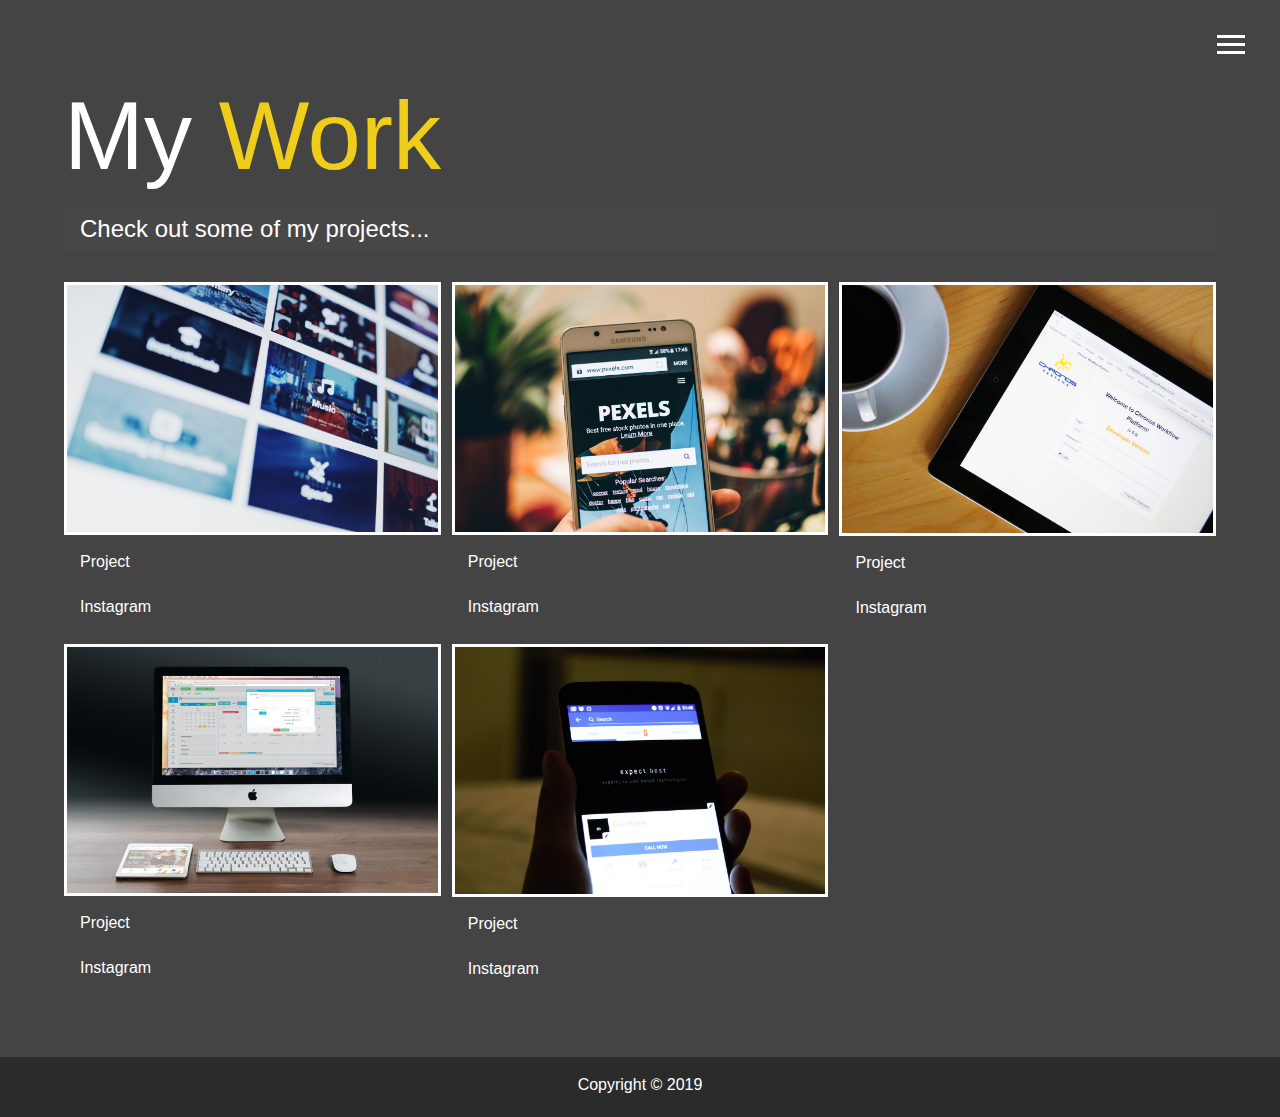
==== work.html @ 4a2ecdd3 "Updates" ====
<!DOCTYPE html>
<html lang="en">
<head>
    <meta charset="UTF-8">
    <meta name="viewport" content="width=device-width, initial-scale=1.0">
    <meta http-equiv="X-UA-Compatible" content="ie=edge">
    <link rel="stylesheet" href="https://use.fontawesome.com/releases/v5.8.1/css/all.css" integrity="sha384-50oBUHEmvpQ+1lW4y57PTFmhCaXp0ML5d60M1M7uH2+nqUivzIebhndOJK28anvf" crossorigin="anonymous">


    <link rel="stylesheet" href="css/main.css">
    <title>View My Work</title>
</head>
<body>
  <div class="overlay"></div> 
   <header>
    <div class="menu-btn">
     <div class="btn-line"></div>
     <div class="btn-line"></div>
     <div class="btn-line"></div>
   </div>   
   <nav class="menu">
     <div class="menu-branding">  
         <div class="portrait"></div>
     </div>
     <ul class="menu-nav">
       <li class="nav-item">
           <a href="index.html" class="nav-link">Home</a>
           
       </li>    
       <li class="nav-item">
           <a href="about.html" class="nav-link">About Me</a>
           
       </li>    
       <li class="nav-item current">
           <a href="work.html" class="nav-link">MY Work</a>
           
       </li>    
       <li class="nav-item">
           <a href="contact.html" class="nav-link">How To Reach Me</a>
            
       </li>    
     </ul>
 </nav>

   </header>
   <main id="work">
        <h1 class="lg-heading">
           My <span class="text-secondary">Work</span>
       </h1>
       <h2 class="sm-heading">
           Check out some of my projects...
       </h2>
       <div class="projects">
           <div class="item">
               <a href="#!">
                   <img src="img/projects/project1.jpg" alt="project">
               </a>
               <a href="#" class="btn-light">
                   <i class="fas fa-eye"></i>Project
               </a> 
               <a href="#" class="btn-dark">
                    <i class="fab fa-instagram"></i> Instagram
                </a>
           </div>

           <div class="item">
                <a href="#!">
                    <img src="img/projects/project2.jpg" alt="project">
                </a>
                <a href="#" class="btn-light">
                    <i class="fas fa-eye"></i>Project
                </a> 
                <a href="#" class="btn-dark">
                     <i class="fab fa-instagram"></i> Instagram
                 </a>
            </div>

            <div class="item">
                    <a href="#!">
                        <img src="img/projects/project3.jpg" alt="project">
                    </a>
                    <a href="#" class="btn-light">
                        <i class="fas fa-eye"></i>Project
                    </a> 
                    <a href="#" class="btn-dark">
                         <i class="fab fa-instagram"></i> Instagram
                     </a>
                </div>

                <div class="item ">
                        <a href="#!">
                            <img src="img/projects/project4.jpg" alt="project">
                        </a>
                        <a href="#" class="btn-light">
                            <i class="fas fa-eye"></i>Project
                        </a> 
                        <a href="#" class="btn-dark">
                             <i class="fab fa-instagram"></i> Instagram
                         </a>
                    </div>

                    <div class="item">
                            <a href="#!">
                                <img src="img/projects/project5.jpg" alt="project">
                            </a>
                            <a href="#" class="btn-light">
                                <i class="fas fa-eye"></i>Project
                            </a> 
                            <a href="#" class="btn-dark">
                                 <i class="fab fa-instagram"></i> Instagram
                             </a>
                        </div>
           
       </div>

       
       
   </main>

   <footer id="main-footer">
     Copyright &copy; 2019

   </footer>

 
   <script src="js/main.js"></script>
</body>
</html>
---- css/main.css ----
.menu-btn {
  position: absolute;
  z-index: 3;
  right: 35px;
  top: 35px;
  cursor: pointer;
  transition: all 0.5s ease-out; }
  .menu-btn .btn-line {
    width: 28px;
    height: 3px;
    margin: 0 0 5px 0;
    background: #fff;
    transition: all 0.5s ease-out; }
  .menu-btn.close {
    transform: rotate(180deg); }
    .menu-btn.close .btn-line:nth-child(1) {
      transform: rotate(45deg) translate(5px, 5px); }
    .menu-btn.close .btn-line:nth-child(2) {
      opacity: 0; }
    .menu-btn.close .btn-line:nth-child(3) {
      transform: rotate(-45deg) translate(7px, -6px); }

.menu {
  position: fixed;
  top: 0;
  width: 100%;
  opacity: 0.9;
  visibility: hidden; }
  .menu.show {
    visibility: visible; }
  .menu-branding, .menu-nav {
    display: flex;
    flex-flow: column wrap;
    align-items: center;
    justify-content: center;
    float: left;
    width: 50%;
    height: 100vh;
    overflow: hidden; }
  .menu-nav {
    margin: 0;
    padding: 0;
    background: #373737;
    list-style: none;
    transform: translate3d(0, -100%, 0);
    transition: all 0.5s ease-out; }
    .menu-nav.show {
      transform: translate3d(0, 0, 0); }
  .menu-branding {
    background: #444;
    transform: translate3d(0, 100%, 0);
    transition: all 0.5s ease-out; }
    .menu-branding.show {
      transform: translate3d(0, 0, 0); }
    .menu-branding .portrait {
      width: 250px;
      height: 250px;
      background: url("../img/portrait.jpg");
      border-radius: 50%;
      border: solid 3px #eece1a; }
  .menu .nav-item {
    transform: translate3d(600px, 0, 0);
    transition: all 0.5s ease-out; }
    .menu .nav-item.show {
      transform: translate3d(0, 0, 0); }
    .menu .nav-item.current > a {
      color: #eece1a; }
  .menu .nav-link {
    display: inline-block;
    position: relative;
    font-size: 30px;
    text-transform: uppercase;
    padding: 1rem 0;
    font-weight: 300;
    color: #fff;
    text-decoration: none;
    transition: all 0.5s ease-out; }
    .menu .nav-link:hover {
      color: #eece1a; }

.nav-item:nth-child(1) {
  transition-delay: 0.1s; }

.nav-item:nth-child(2) {
  transition-delay: 0.2s; }

.nav-item:nth-child(3) {
  transition-delay: 0.3s; }

.nav-item:nth-child(4) {
  transition-delay: 0.4s; }

* {
  box-sizing: border-box; }

body {
  background: #444;
  color: #fff;
  height: 100%;
  margin: 0;
  font-family: 'Segoe UI', Tahoma, Geneva, Verdana, sans-serif;
  line-height: 1.5; }
  body#bg-img {
    background: url(../img/background.jpg);
    background-attachment: fixed;
    background-size: cover; }
    body#bg-img .overlay {
      position: absolute;
      top: 0;
      right: 0;
      width: 100%;
      height: 100%;
      z-index: -1;
      background: rgba(68, 68, 68, 0.8); }

h1, h2, h3 {
  margin: 0;
  font-weight: 400; }
  h1.lg-heading, h2.lg-heading, h3.lg-heading {
    font-size: 6rem; }
  h1.sm-heading, h2.sm-heading, h3.sm-heading {
    margin-bottom: 2rem;
    padding: 0.2rem 1rem;
    background: rgba(73, 73, 73, 0.5); }

a {
  color: #fff;
  text-decoration: none; }

header {
  position: fixed;
  z-index: 2;
  width: 100%; }

.text-secondary {
  color: #eece1a; }

main {
  padding: 4rem;
  min-height: calc(100vh - 60px); }
  main .icons {
    margin-top: 1rem; }
    main .icons a {
      padding: 0.4rem; }
      main .icons a:hover {
        color: #eece1a;
        transition: all 0.5s ease-out; }
  main#home {
    overflow: hidden; }
    main#home h1 {
      margin-top: 20vh; }

.about-info {
  display: grid;
  grid-gap: 30px;
  grid-template-areas: 'bioimage bio bio' 'job1 job2 job3';
  grid-template-columns: repeat 3, 1fr; }
  .about-info .bio-image {
    grid-area: bioimage;
    margin: auto;
    height: 77%;
    border-radius: 50%;
    border: #eece1a 3px solid; }
  .about-info .bio {
    grid-area: bio;
    font-size: 1.5rem; }
  .about-info .job-1 {
    grid-area: job1; }
  .about-info .job-2 {
    grid-area: job2; }
  .about-info .job-3 {
    grid-area: job3; }
  .about-info .job {
    background: lighten #444, 5;
    padding: 0.5rem;
    border-bottom: #eece1a 5px solid; }

.projects {
  display: grid;
  grid-gap: 0.7rem;
  grid-template-columns: repeat(3, 1fr); }
  .projects img {
    width: 100%;
    border: 3px #fff solid; }
    .projects img:hover {
      opacity: 0.5;
      border-color: #eece1a;
      transition: all 0.5s ease-out; }

.boxes {
  display: flex;
  flex-wrap: wrap;
  justify-content: space-evenly;
  align-items: center;
  margin-top: 1rem; }
  .boxes div {
    font-size: 2rem;
    border: 3px #fff solid;
    padding: 1.5rem 2.5;
    margin-bottom: 3rem;
    transition: all 0.5s ease-out; }
    .boxes div:hover {
      padding: 0.5rem 1.5rem;
      background: black;
      color: set-text-color black; }
      .boxes div:hover sapn {
        color: set-text-color black; }

.btn, .btn-dark, .btn-light {
  display: block;
  padding: 0.5rem 1rem;
  border: 0;
  margin-bottom: 0.3rem; }
  .btn:hover, .btn-dark:hover, .btn-light:hover {
    background: #eece1a;
    color: set-text-color(#eece1a); }

.btn-dark {
  background: dlighten #444, 50;
  color: #fff; }

.btn-light {
  background: darken #444, 50;
  color: #fff; }

#main-footer {
  text-align: center;
  padding: 1rem;
  background: #2b2b2b;
  height: 60px; }

@media screen and (min-width: 1171px) {
  .projects {
    grid-template-columns: repeat 4, 1fr; } }

@media screen and (min-width: 769) and (max-width: 1170px) {
  grid-template-columns: repeat 3, 1fr; }

@media screen and (max-width: 768px) {
  main {
    align-items: center;
    text-align: center; }
    main .lg-heading {
      line-height: 1;
      margin-bottom: 1rem; }
  ul.menu-nav,
  div.menu-branding {
    float: none;
    width: 100%;
    min-height: 0; }
    ul.menu-nav.show,
    div.menu-branding.show {
      transform: translate3d(0, 0, 0); }
  .menu-nav {
    height: 75vh;
    transform: translate3d(-100%, 0, 0);
    font-size: 24px; }
  .menu-branding {
    height: 25vh;
    transform: translate3d(100%, 0, 0); }
    .menu-branding .portrait {
      background: url("../img/portrait_small.jpg");
      width: 150px;
      height: 150px; }
  .about-info {
    grid-template-areas: 'bioimage' 'bio' 'job1' 'job2' 'job3';
    grid-template-columns: 1fr; }
  .projects {
    grid-template-columns: repeat 2, 1fr; } }

@media screen and (max-width: 500px) {
  main#home h1 {
    margin-top: 10vh; }
  .projects {
    grid-template-columns: 1fr; } }
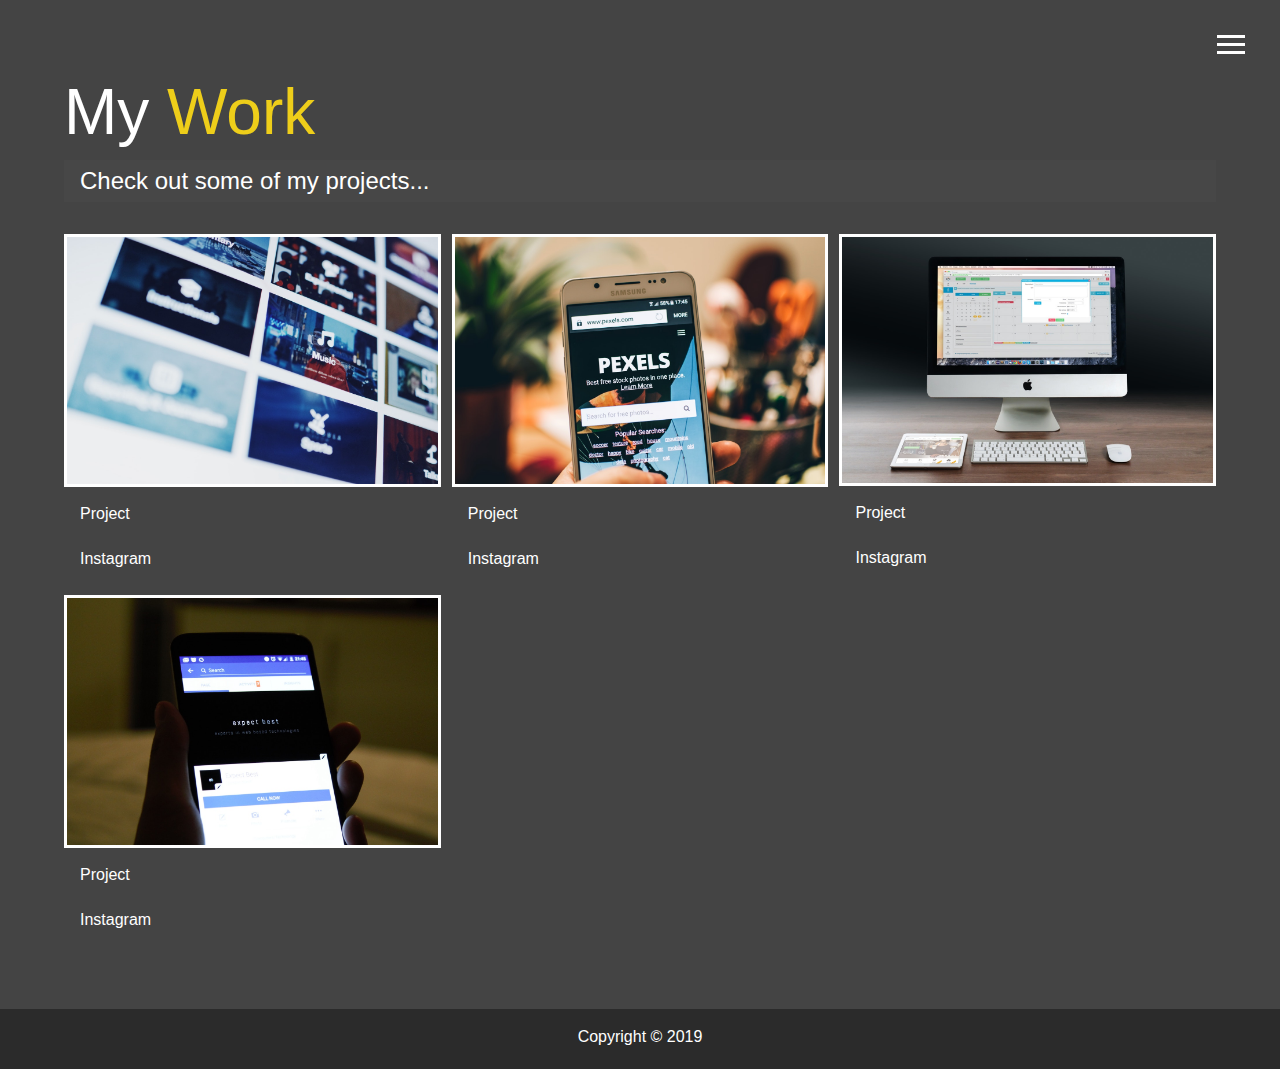
==== commit 6af78858: "Update work.html" ====
--- a/work.html
+++ b/work.html
@@ -75,17 +75,7 @@
                  </a>
             </div>
 
-            <div class="item">
-                    <a href="#!">
-                        <img src="img/projects/project3.jpg" alt="project">
-                    </a>
-                    <a href="#" class="btn-light">
-                        <i class="fas fa-eye"></i>Project
-                    </a> 
-                    <a href="#" class="btn-dark">
-                         <i class="fab fa-instagram"></i> Instagram
-                     </a>
-                </div>
+          
 
                 <div class="item ">
                         <a href="#!">
@@ -125,4 +115,4 @@
  
    <script src="js/main.js"></script>
 </body>
-</html>+</html>
--- a/css/main.css
+++ b/css/main.css
@@ -55,7 +55,7 @@
     .menu-branding .portrait {
       width: 250px;
       height: 250px;
-      background: url("../img/portrait.jpg");
+      background: url("../img/port11.jpg");
       border-radius: 50%;
       border: solid 3px #eece1a; }
   .menu .nav-item {
@@ -98,7 +98,8 @@
   color: #fff;
   height: 100%;
   margin: 0;
-  font-family: 'Segoe UI', Tahoma, Geneva, Verdana, sans-serif;
+  font-family: -apple-system, BlinkMacSystemFont, 
+        'Segoe UI', Roboto, Oxygen, Ubuntu, Cantarell, 'Open Sans', 'Helvetica Neue', sans-serif;
   line-height: 1.5; }
   body#bg-img {
     background: url(../img/background.jpg);
@@ -117,7 +118,7 @@
   margin: 0;
   font-weight: 400; }
   h1.lg-heading, h2.lg-heading, h3.lg-heading {
-    font-size: 6rem; }
+    font-size: 4rem; }
   h1.sm-heading, h2.sm-heading, h3.sm-heading {
     margin-bottom: 2rem;
     padding: 0.2rem 1rem;
@@ -259,7 +260,7 @@
     height: 25vh;
     transform: translate3d(100%, 0, 0); }
     .menu-branding .portrait {
-      background: url("../img/portrait_small.jpg");
+      background: url("../img/port11.jpg");
       width: 150px;
       height: 150px; }
   .about-info {
